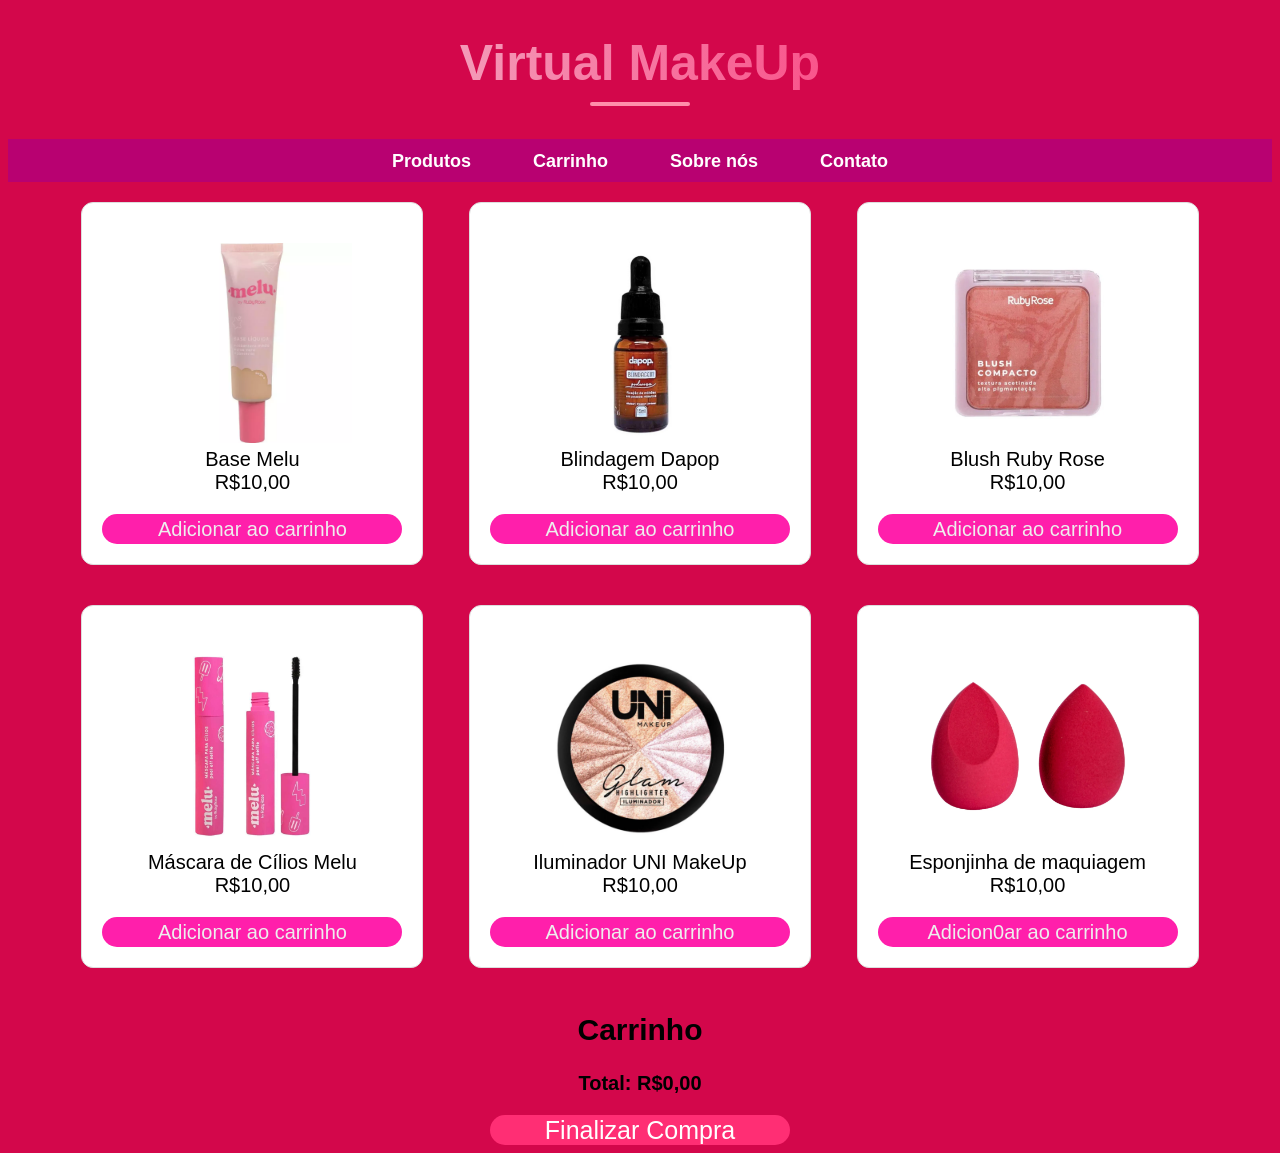
==== index.html @ ed8c5fed "Virtual MakeUp" ====
<!DOCTYPE html>
<html lang="pt-BR">
<head>
    <meta charset="UTF-8">
    <meta name="viewport" content="width=device-width, initial-scale=1.0">
    <title>Virtual MakeUp | Produtos</title>
        <link rel="stylesheet" href="oi.css">
        <link rel="icon" href="Imagens/Logo.png" type="image/png">
</head>
<body>
    <h1>Virtual MakeUp</h1>
    <nav>
        <ul>
            <li><a href="index.html">Produtos</a></li>
            <li><a href="carrinho.html">Carrinho </a></li>
            <li><a href="sobre.html">Sobre nós</a></li>
            <li><a href="contato.html">Contato</a></li>
        </ul>
    </nav>


    <div class="produto">
        <p>
        <img src="Imagens/base.webp" alt="Base Ruby Rose" width="200px"> <br>Base Melu <br>R$10,00</p>
        <button>Adicionar ao carrinho</button>
    </div>

    <div class="produto">
        <p>
        <img src= "Imagens/blindagem.webp" alt="Blindagem" width="200px"> <br>Blindagem Dapop <br>R$10,00</p>
        <button>Adicionar ao carrinho</button>
    </div>

    <div class="produto">
        <p>
        <img src= "Imagens/blush.webp" alt="Blush" width="200px">
        <br>Blush Ruby Rose
        <br>R$10,00</p>
        <button>Adicionar ao carrinho</button>
    </div>

    <div class = "produto">
        <p>
        <img src= "Imagens/marcara.jpg" alt="Máscara de cílios" width="200px"> <br>Máscara de Cílios Melu<br>R$10,00</p>
        <button>Adicionar ao carrinho</button>
    </div>

    <div class="produto">
        <p>
        <img src="Imagens/iluminador.webp"  alt="Iluminador UNI MakeUp" width="200px"><br>Iluminador UNI MakeUp <br>R$10,00</p>
        <button>Adicionar ao carrinho</button>
    </div>

    <div class="produto">
        <p>
        <img src="Imagens/esponja.webp" alt="Esponjinha de maquiagem" width="200px"><br>
        Esponjinha de maquiagem <br> R$10,00 </p>
        <button>Adicion0ar ao carrinho</button>
    </div>

   <div>

        <h2>Carrinho</h2>    
        <p><strong>Total: R$0,00</strong></p>
        <button class= "vivian">Finalizar Compra</button>

    </div>
</body>
</html>
---- oi.css ----
body{
    background-color: rgb(211, 7, 75);
    font-family: Arial, Helvetica, sans-serif;
    text-align: center;
    font-size: 20px;

}

.produto{
    display: inline-block;
    margin: 20px;
    padding: 20px; 
    border: 1px solid #ddd;
    border-radius: 12px;
    background-color: white;
}
h1{
    font-size: 50px;
    font-weight: bold;
    background: linear-gradient(to right,#eeeeee,#ff0055);
    background-clip: text;
    -webkit-text-fill-color: transparent;
}
h1::after{
    content: '';
    display: block;
    width: 100px;
    height: 4px;
    background-color: #ff8fab;
    margin: 10px auto 0;
    border-radius: 2px;
}
button{
    width: 300px;
    height: 30px;
    font-size: 20px;
    border-radius: 15px;
    background-color: #ff1fab;
    border: none;
    cursor: pointer;
    color: #eeeeee;
} 

button:hover {
  background-color: #ff5fab;
  transform: scale(1.05)
}

.vivian {
    font-size: 25px;
    color: rgb(255, 255, 255);
    background-color: #ff2e74;
    align-items: center;
    width: 300px;
    height: 30px;
}

nav {
    background-color: #b80171;
    padding: 10px;
}

nav ul {
    list-style: none;
    display: flex;
    justify-content: center;
    gap: 30px;
    padding: 0;
    margin: 0;
}

nav ul li a {
    color: white;
    text-decoration: none;
    font-size: 18px;
    font-weight: bold;
    padding: 8px 16px;
    border-radius: 20px;
    transition: background-color 0.2s;
}

nav ul li a:hover {
    background-color: #ff8fab;
}

.marcas {
    list-style: none;
    padding: 0;
}

.marcas li a {
    color: white;
    font-weight: bold;
    text-decoration: none;
    font-size: 15px;

}
.marcas li a:hover {
    background-color: white;
    color: black;
    padding: 4px 10px;
    border-radius: 5px;
}
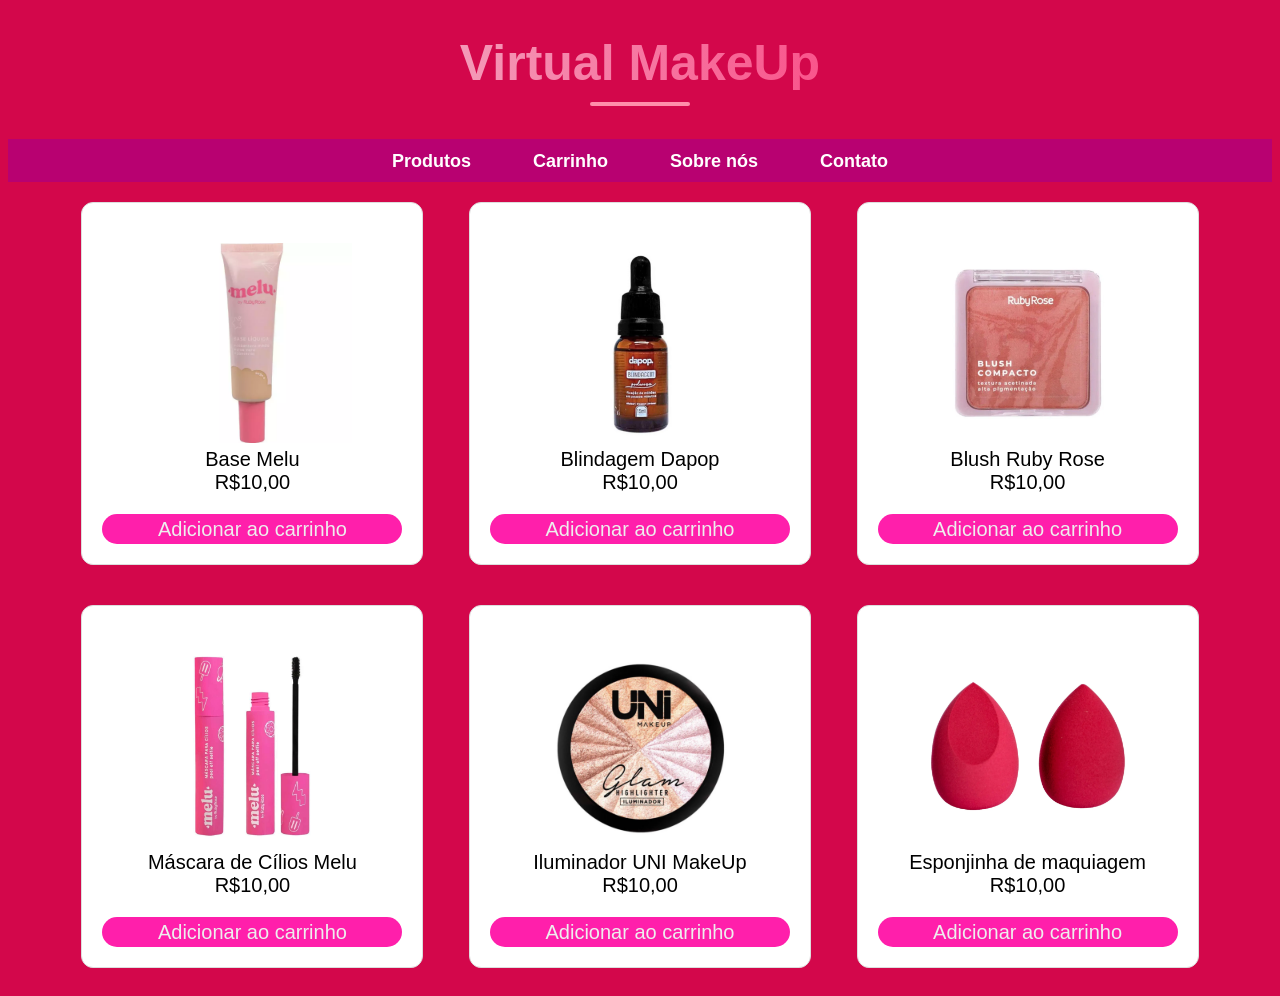
==== commit e7e604ff: "ofc" ====
--- a/index.html
+++ b/index.html
@@ -5,7 +5,7 @@
     <meta name="viewport" content="width=device-width, initial-scale=1.0">
     <title>Virtual MakeUp | Produtos</title>
         <link rel="stylesheet" href="oi.css">
-        <link rel="icon" href="Imagens/Logo.png" type="image/png">
+        <link rel="icon" href="images/Logo.png" type="image/png">
 </head>
 <body>
     <h1>Virtual MakeUp</h1>
@@ -21,19 +21,19 @@
 
     <div class="produto">
         <p>
-        <img src="Imagens/base.webp" alt="Base Ruby Rose" width="200px"> <br>Base Melu <br>R$10,00</p>
+        <img src="images/base.webp" alt="Base Ruby Rose" width="200px"> <br>Base Melu <br>R$10,00</p>
         <button>Adicionar ao carrinho</button>
     </div>
 
     <div class="produto">
         <p>
-        <img src= "Imagens/blindagem.webp" alt="Blindagem" width="200px"> <br>Blindagem Dapop <br>R$10,00</p>
+        <img src= "images/blindagem.webp" alt="Blindagem" width="200px"> <br>Blindagem Dapop <br>R$10,00</p>
         <button>Adicionar ao carrinho</button>
     </div>
 
     <div class="produto">
         <p>
-        <img src= "Imagens/blush.webp" alt="Blush" width="200px">
+        <img src= "images/blush.webp" alt="Blush" width="200px">
         <br>Blush Ruby Rose
         <br>R$10,00</p>
         <button>Adicionar ao carrinho</button>
@@ -41,29 +41,21 @@
 
     <div class = "produto">
         <p>
-        <img src= "Imagens/marcara.jpg" alt="Máscara de cílios" width="200px"> <br>Máscara de Cílios Melu<br>R$10,00</p>
+        <img src= "images/marcara.jpg" alt="Máscara de cílios" width="200px"> <br>Máscara de Cílios Melu<br>R$10,00</p>
         <button>Adicionar ao carrinho</button>
     </div>
 
     <div class="produto">
         <p>
-        <img src="Imagens/iluminador.webp"  alt="Iluminador UNI MakeUp" width="200px"><br>Iluminador UNI MakeUp <br>R$10,00</p>
+        <img src="images/iluminador.webp"  alt="Iluminador UNI MakeUp" width="200px"><br>Iluminador UNI MakeUp <br>R$10,00</p>
         <button>Adicionar ao carrinho</button>
     </div>
 
     <div class="produto">
         <p>
-        <img src="Imagens/esponja.webp" alt="Esponjinha de maquiagem" width="200px"><br>
+        <img src="images/esponja.webp" alt="Esponjinha de maquiagem" width="200px"><br>
         Esponjinha de maquiagem <br> R$10,00 </p>
-        <button>Adicion0ar ao carrinho</button>
-    </div>
-
-   <div>
-
-        <h2>Carrinho</h2>    
-        <p><strong>Total: R$0,00</strong></p>
-        <button class= "vivian">Finalizar Compra</button>
-
+        <button>Adicionar ao carrinho</button>
     </div>
 </body>
 </html>
